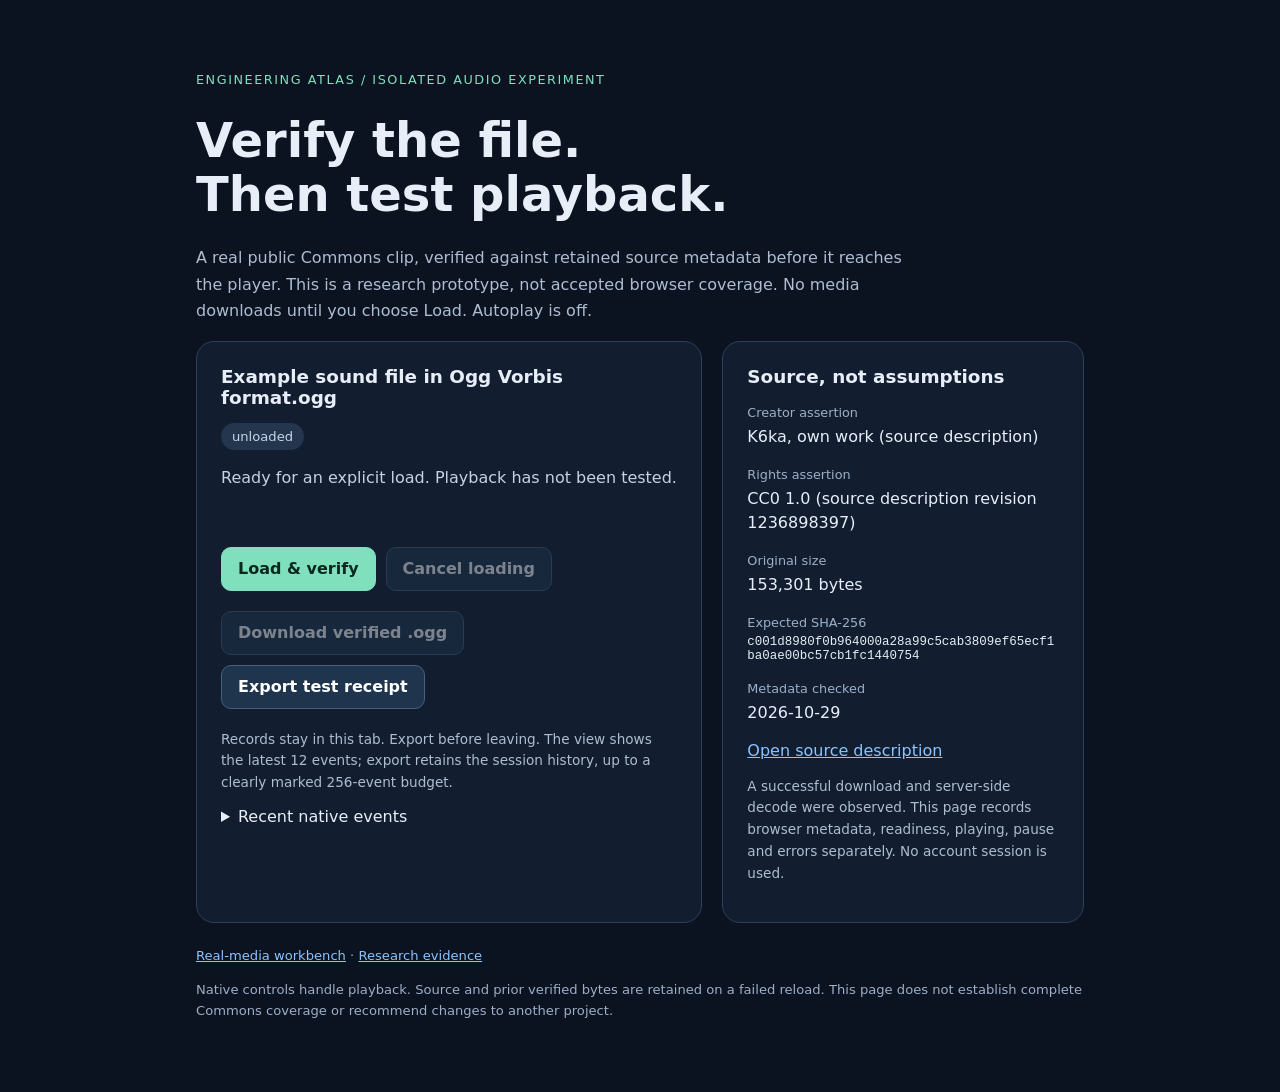
==== docs/audio-lab/index.html @ a3bec639 "Add isolated verified-byte native audio test page with retained failure evidence" ====
<!doctype html><html lang="en"><head><meta charset="utf-8"><meta name="viewport" content="width=device-width,initial-scale=1"><meta name="referrer" content="no-referrer"><meta http-equiv="Content-Security-Policy" content="default-src 'none'; script-src 'self'; style-src 'self'; connect-src 'self' https://upload.wikimedia.org; media-src blob:; base-uri 'none'; form-action 'none'"><title>Verified audio · Engineering Atlas</title><link rel="stylesheet" href="audio.ff576341de73304a.css" integrity="sha384-HG/DWR9YiQ2Z1eq7JOr0PnGmXZKlkOh5X20zJRjDksOIVFCpoboJ786pJMfOXY1e" crossorigin="anonymous"></head><body><main><header><p class="eyebrow">Engineering Atlas / isolated audio experiment</p><h1>Verify the file.<br>Then test playback.</h1><p>A real public Commons clip, verified against retained source metadata before it reaches the player. This is a research prototype, not accepted browser coverage. No media downloads until you choose Load. Autoplay is off.</p></header><div class="grid"><section class="panel" aria-labelledby="title"><h2 id="title">Public audio sample</h2><span class="state" id="state">unloaded</span><p id="status" role="status" aria-live="polite">Preparing the test controls. If they remain disabled, the script did not initialize.</p><div class="actions"><button class="primary" id="load" type="button" disabled>Load &amp; verify</button><button id="cancel" type="button" disabled>Cancel loading</button></div><noscript><p>JavaScript is required to verify the clip before attaching native audio controls.</p></noscript><div id="player"></div><div class="actions"><button id="download" type="button" disabled>Download verified .ogg</button><button id="export" type="button" disabled>Export test receipt</button></div><p class="note">Records stay in this tab. Export before leaving. The view shows the latest 12 events; export retains the session history, up to a clearly marked 256-event budget.</p><details><summary>Recent native events</summary><pre id="events" aria-label="Recent test events"></pre></details></section><aside class="panel" aria-label="Source provenance"><h2>Source, not assumptions</h2><dl><dt>Creator assertion</dt><dd id="creator"></dd><dt>Rights assertion</dt><dd id="license"></dd><dt>Original size</dt><dd id="size"></dd><dt>Expected SHA-256</dt><dd id="hash"></dd><dt>Metadata checked</dt><dd id="observed"></dd></dl><p><a id="source" target="_blank" rel="noopener noreferrer">Open source description</a></p><p class="note">A successful download and server-side decode were observed. This page records browser metadata, readiness, playing, pause and errors separately. No account session is used.</p></aside></div><footer><a href="../media-lab/">Real-media workbench</a> · <a href="https://github.com/Herbertofury/Engineering-Atlas/tree/main/experiments/commons-audio-lab">Research evidence</a><p>Native controls handle playback. Source and prior verified bytes are retained on a failed reload. This page does not establish complete Commons coverage or recommend changes to another project.</p></footer></main><script type="module" src="audio.e6296eee6580e862.js" integrity="sha384-lA82F4SK45U/vkxKmLhDnwxB7umO3vcrlDxWhE3xSqhlIgMUqJ0Hg3Px6+kI1I09" crossorigin="anonymous"></script></body></html>
---- docs/audio-lab/audio.ff576341de73304a.css ----
:root{color-scheme:dark;font-family:system-ui,sans-serif;background:#0b1220;color:#e7eef8}*{box-sizing:border-box}body{margin:0}main{max-width:1000px;margin:auto;padding:clamp(20px,5vw,56px)}a{color:#8bc4ff}header p{color:#aebdd1;max-width:72ch;line-height:1.65}.eyebrow{font-size:.8rem;letter-spacing:.12em;text-transform:uppercase;color:#80dfbd}h1{font-size:clamp(1.8rem,5vw,3rem);line-height:1.12;margin:.5em 0}.grid{display:grid;grid-template-columns:minmax(0,1.4fr) minmax(0,1fr);gap:20px}.panel{background:#121e30;border:1px solid #2d405a;border-radius:18px;padding:24px;min-width:0}h2{font-size:1.15rem;margin-top:0}.actions{display:flex;flex-wrap:wrap;gap:10px;margin:20px 0}button{font:inherit;font-weight:650;min-height:44px;padding:10px 16px;border:1px solid #45617c;border-radius:10px;background:#1e354d;color:#fff;cursor:pointer}button.primary{background:#80dfbd;color:#092820;border-color:#80dfbd}button:disabled{opacity:.45;cursor:not-allowed}button:focus-visible,a:focus-visible{outline:3px solid #fff;outline-offset:4px}.state{display:inline-block;padding:6px 11px;border-radius:999px;background:#23364e;color:#c6d7eb;font-size:.82rem}#status{min-height:3.8em;line-height:1.55;color:#c4d2e3}audio{width:100%;margin:12px 0}dl{margin:0}dt{font-size:.8rem;color:#9dafc7;margin-top:18px}dd{margin:5px 0 0;line-height:1.5;overflow-wrap:anywhere}#hash{font: .78rem ui-monospace,monospace}pre{white-space:pre-wrap;overflow-wrap:anywhere;max-height:240px;overflow:auto;font:.78rem/1.6 ui-monospace,monospace;color:#aebdd1}.note{font-size:.85rem;color:#aebdd1;line-height:1.6}footer{margin-top:22px;color:#9dafc7;font-size:.82rem;line-height:1.6}@media(max-width:720px){.grid{grid-template-columns:1fr}.panel{padding:20px}}

.state[data-state=playing],.state[data-state=player-ready]{background:#24413f;color:#a6f0d4}.state[data-state=failed]{background:#472630;color:#ffd0d6}.state[data-state=buffering],.state[data-state=stalled]{background:#44391e;color:#ffe4a0}
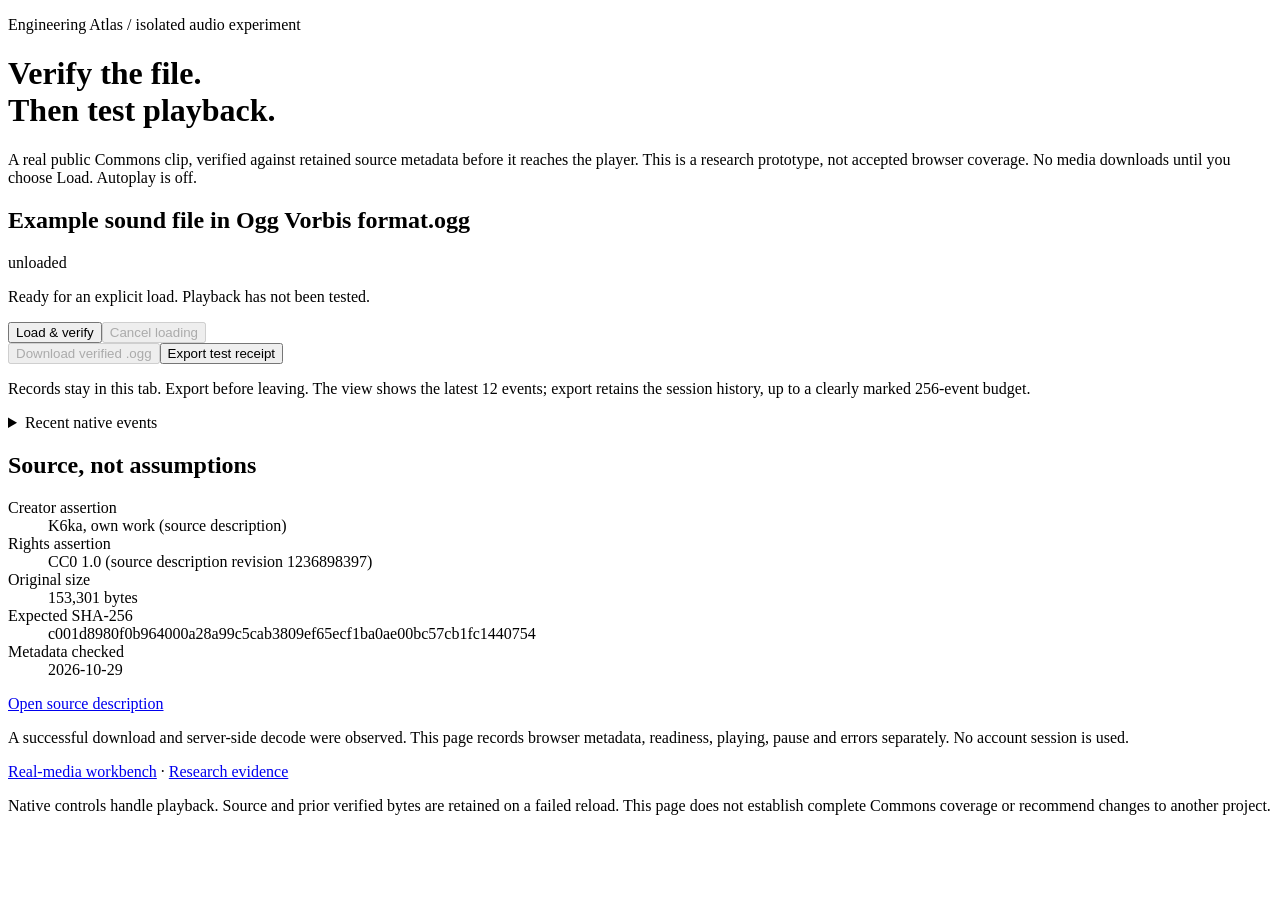
==== commit 2986c0fd: "Refresh verified audio harness asset identities" ====
--- a/docs/audio-lab/index.html
+++ b/docs/audio-lab/index.html
@@ -1 +1,2 @@
-<!doctype html><html lang="en"><head><meta charset="utf-8"><meta name="viewport" content="width=device-width,initial-scale=1"><meta name="referrer" content="no-referrer"><meta http-equiv="Content-Security-Policy" content="default-src 'none'; script-src 'self'; style-src 'self'; connect-src 'self' https://upload.wikimedia.org; media-src blob:; base-uri 'none'; form-action 'none'"><title>Verified audio · Engineering Atlas</title><link rel="stylesheet" href="audio.ff576341de73304a.css" integrity="sha384-HG/DWR9YiQ2Z1eq7JOr0PnGmXZKlkOh5X20zJRjDksOIVFCpoboJ786pJMfOXY1e" crossorigin="anonymous"></head><body><main><header><p class="eyebrow">Engineering Atlas / isolated audio experiment</p><h1>Verify the file.<br>Then test playback.</h1><p>A real public Commons clip, verified against retained source metadata before it reaches the player. This is a research prototype, not accepted browser coverage. No media downloads until you choose Load. Autoplay is off.</p></header><div class="grid"><section class="panel" aria-labelledby="title"><h2 id="title">Public audio sample</h2><span class="state" id="state">unloaded</span><p id="status" role="status" aria-live="polite">Preparing the test controls. If they remain disabled, the script did not initialize.</p><div class="actions"><button class="primary" id="load" type="button" disabled>Load &amp; verify</button><button id="cancel" type="button" disabled>Cancel loading</button></div><noscript><p>JavaScript is required to verify the clip before attaching native audio controls.</p></noscript><div id="player"></div><div class="actions"><button id="download" type="button" disabled>Download verified .ogg</button><button id="export" type="button" disabled>Export test receipt</button></div><p class="note">Records stay in this tab. Export before leaving. The view shows the latest 12 events; export retains the session history, up to a clearly marked 256-event budget.</p><details><summary>Recent native events</summary><pre id="events" aria-label="Recent test events"></pre></details></section><aside class="panel" aria-label="Source provenance"><h2>Source, not assumptions</h2><dl><dt>Creator assertion</dt><dd id="creator"></dd><dt>Rights assertion</dt><dd id="license"></dd><dt>Original size</dt><dd id="size"></dd><dt>Expected SHA-256</dt><dd id="hash"></dd><dt>Metadata checked</dt><dd id="observed"></dd></dl><p><a id="source" target="_blank" rel="noopener noreferrer">Open source description</a></p><p class="note">A successful download and server-side decode were observed. This page records browser metadata, readiness, playing, pause and errors separately. No account session is used.</p></aside></div><footer><a href="../media-lab/">Real-media workbench</a> · <a href="https://github.com/Herbertofury/Engineering-Atlas/tree/main/experiments/commons-audio-lab">Research evidence</a><p>Native controls handle playback. Source and prior verified bytes are retained on a failed reload. This page does not establish complete Commons coverage or recommend changes to another project.</p></footer></main><script type="module" src="audio.e6296eee6580e862.js" integrity="sha384-lA82F4SK45U/vkxKmLhDnwxB7umO3vcrlDxWhE3xSqhlIgMUqJ0Hg3Px6+kI1I09" crossorigin="anonymous"></script></body></html>
+<!doctype html><html lang="en"><head><meta charset="utf-8"><meta name="viewport" content="width=device-width,initial-scale=1"><meta name="referrer" content="no-referrer"><meta http-equiv="Content-Security-Policy" content="default-src 'none'; script-src 'self'; style-src 'self'; connect-src 'self' https://upload.wikimedia.org; media-src blob:; base-uri 'none'; form-action 'none'"><title>Verified audio · Engineering Atlas</title><link rel="stylesheet" href="audio.b9ea9d3ff3bbd79a.css" integrity="sha384-t6ubk+1KSVFCvNBOGk4bTdQArI4ZRFLAIMF8CJnALJrQzouyCUHMWW//Ash4o2Hl" crossorigin="anonymous"></head><body><main><header><p class="eyebrow">Engineering Atlas / isolated audio experiment</p><h1>Verify the file.<br>Then test playback.</h1><p>A real public Commons clip, verified against retained source metadata before it reaches the player. This is a research prototype, not accepted browser coverage. No media downloads until you choose Load. Autoplay is off.</p></header><div class="grid"><section class="panel" aria-labelledby="title"><h2 id="title">Public audio sample</h2><span class="state" id="state">unloaded</span><p id="status" role="status" aria-live="polite">Preparing the test controls. If they remain disabled, the script did not initialize.</p><div class="actions"><button class="primary" id="load" type="button" disabled>Load &amp; verify</button><button id="cancel" type="button" disabled>Cancel loading</button></div><noscript><p>JavaScript is required to verify the clip before attaching native audio controls.</p></noscript><div id="player"></div><div class="actions"><button id="download" type="button" disabled>Download verified .ogg</button><button id="export" type="button" disabled>Export test receipt</button></div><p class="note">Records stay in this tab. Export before leaving. The view shows the latest 12 events; export retains the session history, up to a clearly marked 256-event budget.</p><details><summary>Recent native events</summary><pre id="events" aria-label="Recent test events"></pre></details></section><aside class="panel" aria-label="Source provenance"><h2>Source, not assumptions</h2><dl><dt>Creator assertion</dt><dd id="creator"></dd><dt>Rights assertion</dt><dd id="license"></dd><dt>Original size</dt><dd id="size"></dd><dt>Expected SHA-256</dt><dd id="hash"></dd><dt>Metadata checked</dt><dd id="observed"></dd></dl><p><a id="source" target="_blank" rel="noopener noreferrer">Open source description</a></p><p class="note">A successful download and server-side decode were observed. This page records browser metadata, readiness, playing, pause and errors separately. No account session is used.</p></aside></div><footer><a href="../media-lab/">Real-media workbench</a> · <a href="https://github.com/Herbertofury/Engineering-Atlas/tree/main/experiments/commons-audio-lab">Research evidence</a><p>Native controls handle playback. Source and prior verified bytes are retained on a failed reload. This page does not establish complete Commons coverage or recommend changes to another project.</p></footer></main><script type="module" src="audio.da113588a41b50f1.js" integrity="sha384-9+aVXdtD07jrsezkoU1KZ04idVix4CI67rEXiCRDkkmNA5bA57cIqf3ANcSUv3jt" crossorigin="anonymous"></script></body></html>
+
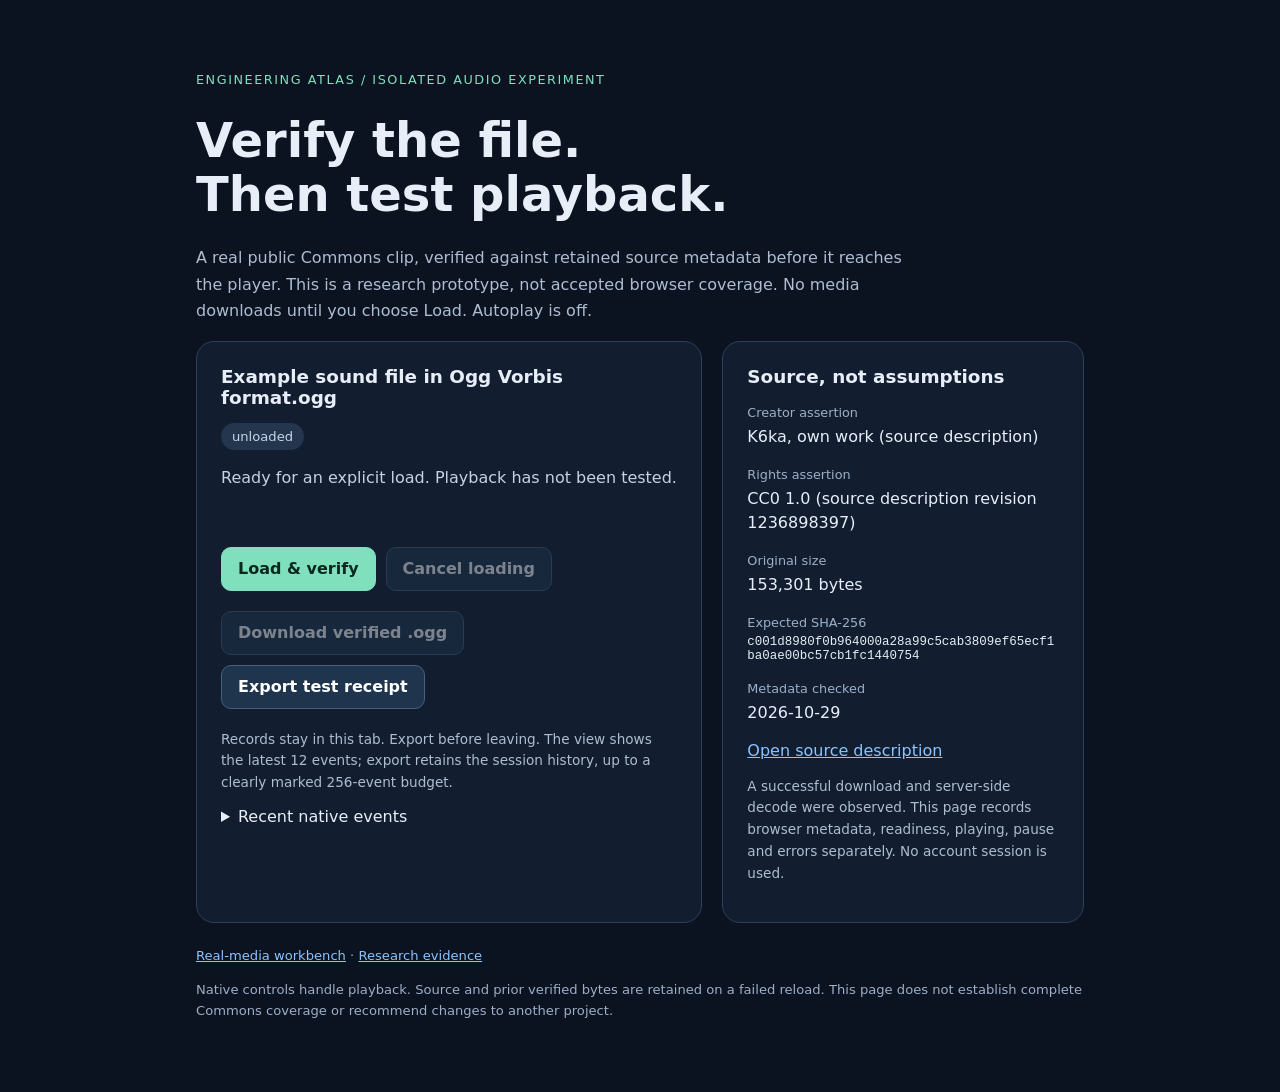
==== commit cc7811ab: "Correct audio manifest using exact source bytes" ====
--- a/docs/audio-lab/index.html
+++ b/docs/audio-lab/index.html
@@ -1,2 +1 @@
-<!doctype html><html lang="en"><head><meta charset="utf-8"><meta name="viewport" content="width=device-width,initial-scale=1"><meta name="referrer" content="no-referrer"><meta http-equiv="Content-Security-Policy" content="default-src 'none'; script-src 'self'; style-src 'self'; connect-src 'self' https://upload.wikimedia.org; media-src blob:; base-uri 'none'; form-action 'none'"><title>Verified audio · Engineering Atlas</title><link rel="stylesheet" href="audio.b9ea9d3ff3bbd79a.css" integrity="sha384-t6ubk+1KSVFCvNBOGk4bTdQArI4ZRFLAIMF8CJnALJrQzouyCUHMWW//Ash4o2Hl" crossorigin="anonymous"></head><body><main><header><p class="eyebrow">Engineering Atlas / isolated audio experiment</p><h1>Verify the file.<br>Then test playback.</h1><p>A real public Commons clip, verified against retained source metadata before it reaches the player. This is a research prototype, not accepted browser coverage. No media downloads until you choose Load. Autoplay is off.</p></header><div class="grid"><section class="panel" aria-labelledby="title"><h2 id="title">Public audio sample</h2><span class="state" id="state">unloaded</span><p id="status" role="status" aria-live="polite">Preparing the test controls. If they remain disabled, the script did not initialize.</p><div class="actions"><button class="primary" id="load" type="button" disabled>Load &amp; verify</button><button id="cancel" type="button" disabled>Cancel loading</button></div><noscript><p>JavaScript is required to verify the clip before attaching native audio controls.</p></noscript><div id="player"></div><div class="actions"><button id="download" type="button" disabled>Download verified .ogg</button><button id="export" type="button" disabled>Export test receipt</button></div><p class="note">Records stay in this tab. Export before leaving. The view shows the latest 12 events; export retains the session history, up to a clearly marked 256-event budget.</p><details><summary>Recent native events</summary><pre id="events" aria-label="Recent test events"></pre></details></section><aside class="panel" aria-label="Source provenance"><h2>Source, not assumptions</h2><dl><dt>Creator assertion</dt><dd id="creator"></dd><dt>Rights assertion</dt><dd id="license"></dd><dt>Original size</dt><dd id="size"></dd><dt>Expected SHA-256</dt><dd id="hash"></dd><dt>Metadata checked</dt><dd id="observed"></dd></dl><p><a id="source" target="_blank" rel="noopener noreferrer">Open source description</a></p><p class="note">A successful download and server-side decode were observed. This page records browser metadata, readiness, playing, pause and errors separately. No account session is used.</p></aside></div><footer><a href="../media-lab/">Real-media workbench</a> · <a href="https://github.com/Herbertofury/Engineering-Atlas/tree/main/experiments/commons-audio-lab">Research evidence</a><p>Native controls handle playback. Source and prior verified bytes are retained on a failed reload. This page does not establish complete Commons coverage or recommend changes to another project.</p></footer></main><script type="module" src="audio.da113588a41b50f1.js" integrity="sha384-9+aVXdtD07jrsezkoU1KZ04idVix4CI67rEXiCRDkkmNA5bA57cIqf3ANcSUv3jt" crossorigin="anonymous"></script></body></html>
-
+<!doctype html><html lang="en"><head><meta charset="utf-8"><meta name="viewport" content="width=device-width,initial-scale=1"><meta name="referrer" content="no-referrer"><meta http-equiv="Content-Security-Policy" content="default-src 'none'; script-src 'self'; style-src 'self'; connect-src 'self' https://upload.wikimedia.org; media-src blob:; base-uri 'none'; form-action 'none'"><title>Verified audio · Engineering Atlas</title><link rel="stylesheet" href="audio.ff576341de73304a.css" integrity="sha384-HG/DWR9YiQ2Z1eq7JOr0PnGmXZKlkOh5X20zJRjDksOIVFCpoboJ786pJMfOXY1e" crossorigin="anonymous"></head><body><main><header><p class="eyebrow">Engineering Atlas / isolated audio experiment</p><h1>Verify the file.<br>Then test playback.</h1><p>A real public Commons clip, verified against retained source metadata before it reaches the player. This is a research prototype, not accepted browser coverage. No media downloads until you choose Load. Autoplay is off.</p></header><div class="grid"><section class="panel" aria-labelledby="title"><h2 id="title">Public audio sample</h2><span class="state" id="state">unloaded</span><p id="status" role="status" aria-live="polite">Preparing the test controls. If they remain disabled, the script did not initialize.</p><div class="actions"><button class="primary" id="load" type="button" disabled>Load &amp; verify</button><button id="cancel" type="button" disabled>Cancel loading</button></div><noscript><p>JavaScript is required to verify the clip before attaching native audio controls.</p></noscript><div id="player"></div><div class="actions"><button id="download" type="button" disabled>Download verified .ogg</button><button id="export" type="button" disabled>Export test receipt</button></div><p class="note">Records stay in this tab. Export before leaving. The view shows the latest 12 events; export retains the session history, up to a clearly marked 256-event budget.</p><details><summary>Recent native events</summary><pre id="events" aria-label="Recent test events"></pre></details></section><aside class="panel" aria-label="Source provenance"><h2>Source, not assumptions</h2><dl><dt>Creator assertion</dt><dd id="creator"></dd><dt>Rights assertion</dt><dd id="license"></dd><dt>Original size</dt><dd id="size"></dd><dt>Expected SHA-256</dt><dd id="hash"></dd><dt>Metadata checked</dt><dd id="observed"></dd></dl><p><a id="source" target="_blank" rel="noopener noreferrer">Open source description</a></p><p class="note">A successful download and server-side decode were observed. This page records browser metadata, readiness, playing, pause and errors separately. No account session is used.</p></aside></div><footer><a href="../media-lab/">Real-media workbench</a> · <a href="https://github.com/Herbertofury/Engineering-Atlas/tree/main/experiments/commons-audio-lab">Research evidence</a><p>Native controls handle playback. Source and prior verified bytes are retained on a failed reload. This page does not establish complete Commons coverage or recommend changes to another project.</p></footer></main><script type="module" src="audio.da113588a41b50f1.js" integrity="sha384-9+aVXdtD07jrsezkoU1KZ04idVix4CI67rEXiCRDkkmNA5bA57cIqf3ANcSUv3jt" crossorigin="anonymous"></script></body></html>
--- a/docs/audio-lab/audio.ff576341de73304a.css
+++ b/docs/audio-lab/audio.ff576341de73304a.css
@@ -0,0 +1,3 @@
+:root{color-scheme:dark;font-family:system-ui,sans-serif;background:#0b1220;color:#e7eef8}*{box-sizing:border-box}body{margin:0}main{max-width:1000px;margin:auto;padding:clamp(20px,5vw,56px)}a{color:#8bc4ff}header p{color:#aebdd1;max-width:72ch;line-height:1.65}.eyebrow{font-size:.8rem;letter-spacing:.12em;text-transform:uppercase;color:#80dfbd}h1{font-size:clamp(1.8rem,5vw,3rem);line-height:1.12;margin:.5em 0}.grid{display:grid;grid-template-columns:minmax(0,1.4fr) minmax(0,1fr);gap:20px}.panel{background:#121e30;border:1px solid #2d405a;border-radius:18px;padding:24px;min-width:0}h2{font-size:1.15rem;margin-top:0}.actions{display:flex;flex-wrap:wrap;gap:10px;margin:20px 0}button{font:inherit;font-weight:650;min-height:44px;padding:10px 16px;border:1px solid #45617c;border-radius:10px;background:#1e354d;color:#fff;cursor:pointer}button.primary{background:#80dfbd;color:#092820;border-color:#80dfbd}button:disabled{opacity:.45;cursor:not-allowed}button:focus-visible,a:focus-visible{outline:3px solid #fff;outline-offset:4px}.state{display:inline-block;padding:6px 11px;border-radius:999px;background:#23364e;color:#c6d7eb;font-size:.82rem}#status{min-height:3.8em;line-height:1.55;color:#c4d2e3}audio{width:100%;margin:12px 0}dl{margin:0}dt{font-size:.8rem;color:#9dafc7;margin-top:18px}dd{margin:5px 0 0;line-height:1.5;overflow-wrap:anywhere}#hash{font: .78rem ui-monospace,monospace}pre{white-space:pre-wrap;overflow-wrap:anywhere;max-height:240px;overflow:auto;font:.78rem/1.6 ui-monospace,monospace;color:#aebdd1}.note{font-size:.85rem;color:#aebdd1;line-height:1.6}footer{margin-top:22px;color:#9dafc7;font-size:.82rem;line-height:1.6}@media(max-width:720px){.grid{grid-template-columns:1fr}.panel{padding:20px}}
+
+.state[data-state=playing],.state[data-state=player-ready]{background:#24413f;color:#a6f0d4}.state[data-state=failed]{background:#472630;color:#ffd0d6}.state[data-state=buffering],.state[data-state=stalled]{background:#44391e;color:#ffe4a0}
